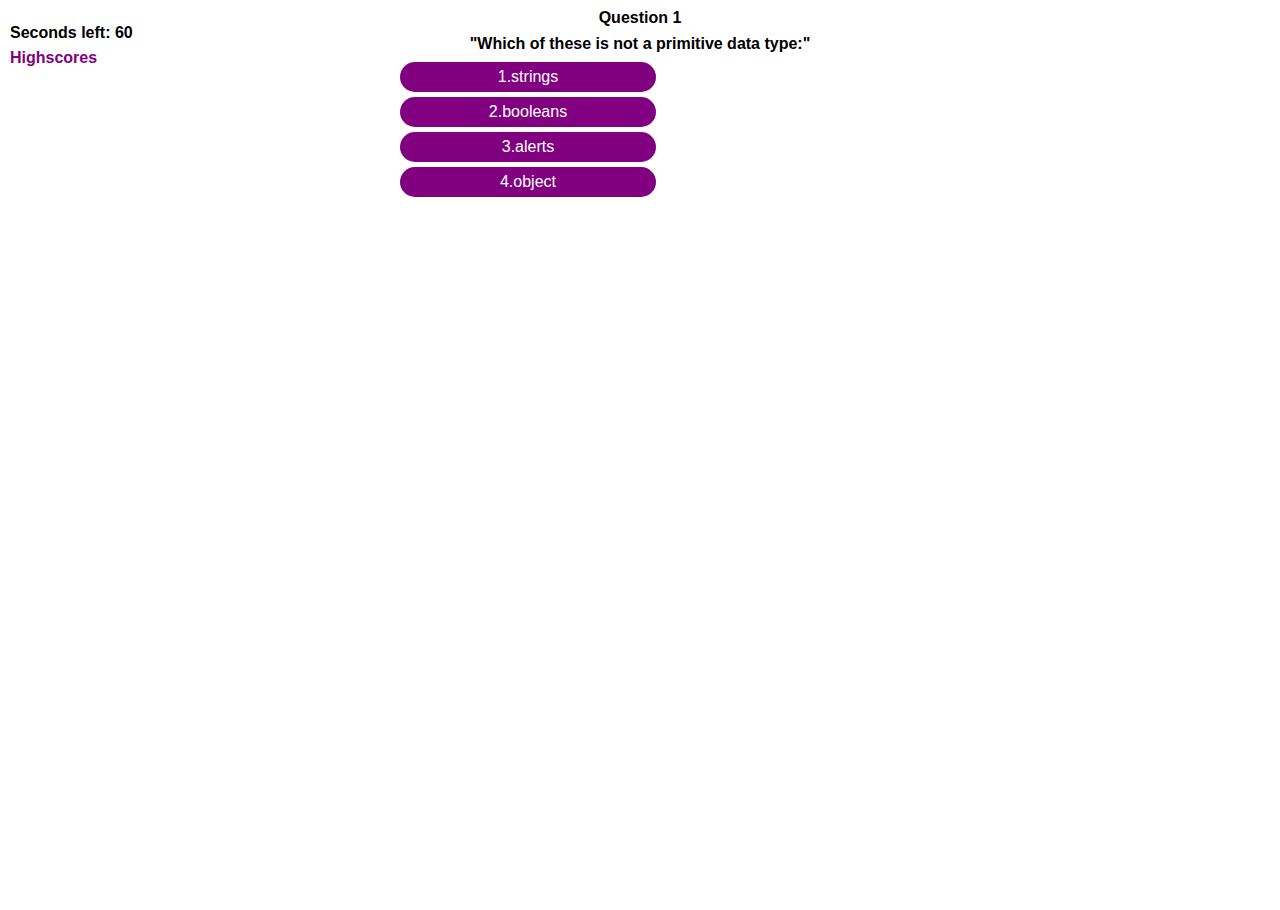
==== page1.html @ 062862ed "update questions & styles" ====
<!DOCTYPE html>
<html lang="en"></html>
<head>
    <meta charset="UTF-8">
    <meta name="viewport" content="width=device-width, initial-scale=1.0">
    <link rel="stylesheet" href="./reset.css"/>
    <link rel="stylesheet" href="./styles.css"/>
    <title>Coding Quiz Game | Race The Clock & Test Your Skills</title>
    <script src="./main.js"></script>
    </head>
    <body>
        <header>
                <div class="countdwnclock">Seconds left:<span id ="time-left"> 60</span></div>
                <div class="highscores">Highscores</div>
            </header>
        <!--Questions & Answers-->
        <main>
            <!--Question 1-->
            <section>
                <h1 class="copy">Question 1</h1>
                <div class="copy">"Which of these is not a primitive data type:"</div>
                <button class="questionsbtn">1.strings</button>
                <button class="questionsbtn">2.booleans</button>
                <button class="questionsbtn">3.alerts</button>
                <button class="questionsbtn">4.object</button>

    </section>
    </body>
       
        </html>
---- styles.css ----
/**** CSS STYLES ***/ 

.text{
    font-family: Arial, Helvetica, sans-serif;
    font-weight: bold;
    font-size: x-large;
    padding-top: 10px;
    padding-bottom: 10px;
    margin-top: 100px;
    text-align: center;
    color: black;
}

.copy {
    margin-top: 10px;
    margin-bottom: 10px;
    font-family: Arial, Helvetica, sans-serif;
    font-size: medium;
    position: relative;
    color: black;
    text-align: center;
    font-weight: bold;
}
.center {
    margin: 0;
    position: absolute;
    top: 50%;
    left: 50%;
    -ms-transform: translate(-50%, -50%);
    transform: translate(-50%, -50%);
}
.container { 
    height: 200px;
    position: relative;
    border: none; 
  }

/****Questions****/
.questions{ 
    margin: 5px;
    font-size: 18px;
    cursor: pointer;
    text-decoration: none;
    outline: none;
    color: #fff;
    background-color: purple;
    border: none;
    border-radius: 15px;
    box-shadow: 0 9px #999;
    margin-right: 200px;
    margin-left: 200px;

  }
  /***Buttons***/
  .button:hover {background-color: purple;
    transform: scale(1.1);
  }
  .button:active {
      box-shadow: 0 5px #666;
      transform: translateY(4px);
  }

  .start{ 
    padding: 15px 25px;
    font-size: 24px;
    cursor: pointer;
    position: relative;
    text-decoration: none;
    outline: none;
    color: #fff;
    background-color: purple;
    border: none;
    border-radius: 15px;
    box-shadow: 0 9px #999;
  }
  .button:hover {background-color: purple;}
  .button:active {
      box-shadow: 0 5px #666;
      transform: translateY(4px);
  }

  /****Questions Button****/
.questionsbtn {
  margin-left: 400px;
  border: none;
  display: block;
  line-height: 10px;
  border-radius: 30px;
  margin-top: 5px;
  padding: 10px 30px;
  cursor: pointer;
  background-color: purple;
  color: #fff;
  width: 20%;
}

.countdwnclock{
  padding-top:15px;
  padding: right 15px;
  position: absolute;
  font-family: Arial, Helvetica, sans-serif;
  font-size: medium;
  font-weight: bold;
  color: black;
  margin-left: 10px;
}

.highscores{
  padding-top: 40px;
  padding-right: 15px;
  position: absolute;
  font-family: Arial, Helvetica, sans-serif;
  font-size: medium;
  font-weight: bold;
  color: purple;
  margin-left: 10px;
}
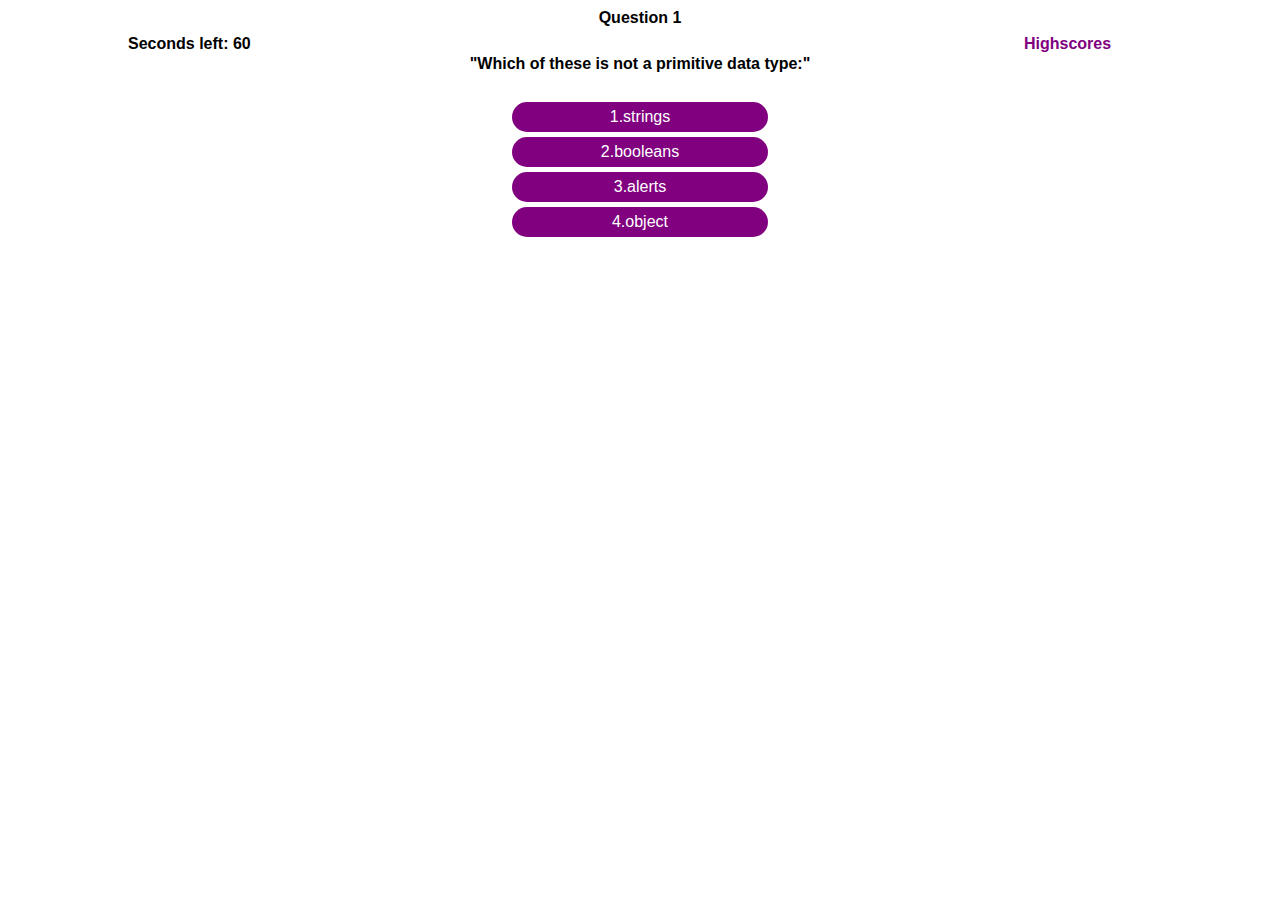
==== commit 5b5327c0: "added quesitons w btns" ====
--- a/page1.html
+++ b/page1.html
@@ -17,14 +17,15 @@
         <main>
             <!--Question 1-->
             <section>
-                <h1 class="copy">Question 1</h1>
+                <div class="copy">Question 1</div>
                 <div class="copy">"Which of these is not a primitive data type:"</div>
                 <button class="questionsbtn">1.strings</button>
                 <button class="questionsbtn">2.booleans</button>
                 <button class="questionsbtn">3.alerts</button>
                 <button class="questionsbtn">4.object</button>
 
-    </section>
+            </section>
+            
     </body>
        
         </html>
--- a/styles.css
+++ b/styles.css
@@ -12,8 +12,9 @@
 }
 
 .copy {
+    padding-bottom: 10px;
     margin-top: 10px;
-    margin-bottom: 10px;
+    margin-bottom: 20px;
     font-family: Arial, Helvetica, sans-serif;
     font-size: medium;
     position: relative;
@@ -36,19 +37,19 @@
   }
 
 /****Questions****/
-.questions{ 
-    margin: 5px;
-    font-size: 18px;
-    cursor: pointer;
-    text-decoration: none;
-    outline: none;
-    color: #fff;
-    background-color: purple;
-    border: none;
-    border-radius: 15px;
-    box-shadow: 0 9px #999;
-    margin-right: 200px;
-    margin-left: 200px;
+.questions{
+  margin-bottom: 10%; 
+  font-size: 18px;
+  cursor: pointer;
+  text-decoration: none;
+  outline: none;
+  color: #fff;
+  background-color: purple;
+  border: none;
+  border-radius: 15px;
+  box-shadow: 0 9px #999;
+  margin-right: 200px;
+  margin-left: 200px;
 
   }
   /***Buttons***/
@@ -81,7 +82,7 @@
 
   /****Questions Button****/
 .questionsbtn {
-  margin-left: 400px;
+  margin-left: 40%;
   border: none;
   display: block;
   line-height: 10px;
@@ -95,24 +96,24 @@
 }
 
 .countdwnclock{
-  padding-top:15px;
-  padding: right 15px;
   position: absolute;
+  right: auto;
+  margin-top: 2%;
+  margin-left: 10%;
   font-family: Arial, Helvetica, sans-serif;
   font-size: medium;
   font-weight: bold;
   color: black;
-  margin-left: 10px;
 }
 
 .highscores{
-  padding-top: 40px;
-  padding-right: 15px;
   position: absolute;
+  left: auto;
+  margin-top: 2%;
+  margin-left: 80%;
   font-family: Arial, Helvetica, sans-serif;
   font-size: medium;
   font-weight: bold;
   color: purple;
-  margin-left: 10px;
 }
   
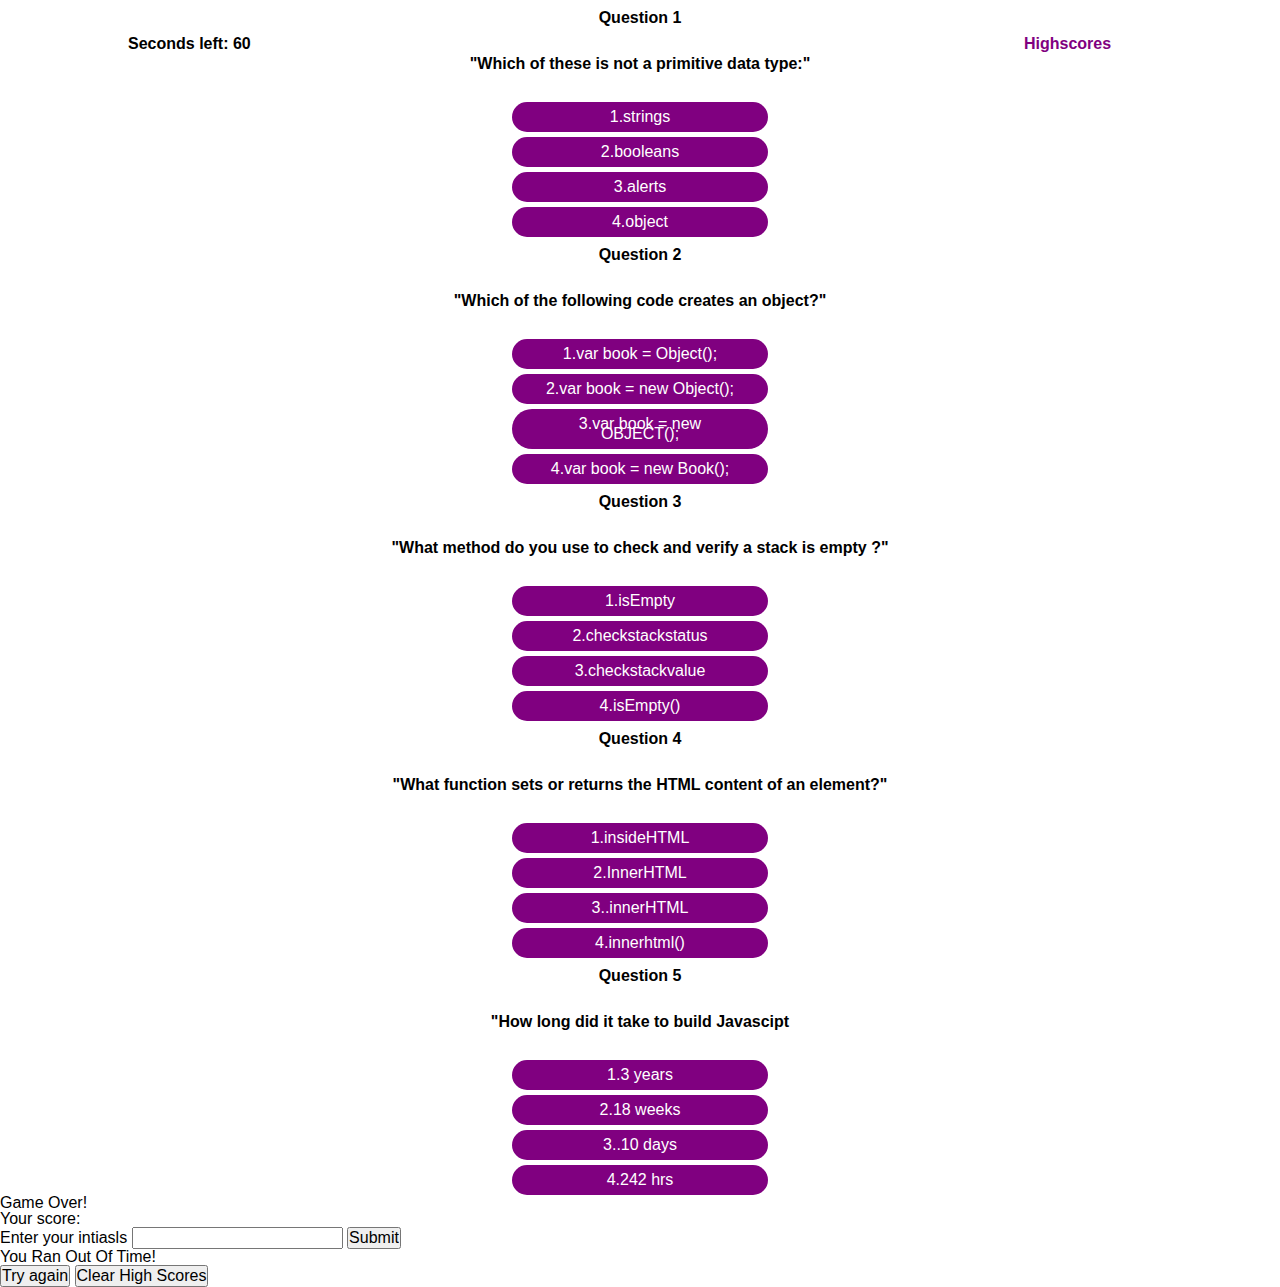
==== commit 74af580a: "add scoreboard/reset test" ====
--- a/page1.html
+++ b/page1.html
@@ -17,19 +17,68 @@
         <main>
             <!--Question 1-->
             <section>
+                <!--Answer is 4-->
                 <div class="copy">Question 1</div>
                 <div class="copy">"Which of these is not a primitive data type:"</div>
                 <button class="questionsbtn">1.strings</button>
                 <button class="questionsbtn">2.booleans</button>
                 <button class="questionsbtn">3.alerts</button>
                 <button class="questionsbtn">4.object</button>
-
             </section>
-            
+            <section>
+                <div class="copy">Question 2</div>
+                <!--Answer is 2-->
+                <div class="copy">"Which of the following code creates an object?"</div>
+                <button class="questionsbtn">1.var book = Object();</button>
+                <button class="questionsbtn">2.var book = new Object();</button>
+                <button class="questionsbtn">3.var book = new OBJECT();</button>
+                <button class="questionsbtn">4.var book = new Book();</button>
+            </section>
+            <section>
+                <div class="copy">Question 3</div>
+                <!--Answer is 4-->
+                <div class="copy">"What method do you use to check and verify a stack is empty ?"</div>
+                <button class="questionsbtn">1.isEmpty</button>
+                <button class="questionsbtn">2.checkstackstatus</button>
+                <button class="questionsbtn">3.checkstackvalue</button>
+                <button class="questionsbtn">4.isEmpty()</button>
+            </section>
+            <section>
+            <div class="copy">Question 4</div>
+                <!--Answer is 3-->
+                <div class="copy">"What function sets or returns the HTML content of an element?"</div>
+                <button class="questionsbtn">1.insideHTML</button>
+                <button class="questionsbtn">2.InnerHTML</button>
+                <button class="questionsbtn">3..innerHTML</button>
+                <button class="questionsbtn">4.innerhtml()</button>
+            </section>
+            <div class="copy">Question 5</div>
+                <!--Answer is 3-->
+                <div class="copy">"How long did it take to build Javascipt</div>
+                <button class="questionsbtn">1.3 years</button>
+                <button class="questionsbtn">2.18 weeks</button>
+                <button class="questionsbtn">3..10 days</button>
+                <button class="questionsbtn">4.242 hrs</button>
+            </section>
+            <!--Leaderboard-->
+            <section class="leadboard">
+                <p> Game Over! </p>
+                <p>Your score:<span class="yourscore"</span></span></p>
+                    </form>
+                    <label for="name">Enter your intiasls</label>
+                    <input type="name" id="name">
+                    <input type="submit" id="submit">
+                </form>
+            </section>
+            <section class="timedOut">
+                <div class="timerOut">You Ran Out Of Time!</div></p>
+            </section>
+            <button class="restart">Try again</button>
+            <button class="clearscore">Clear High Scores</button>
+            </section>
+        </main>
     </body>
-       
-        </html>
-
+    </html>
 
 
   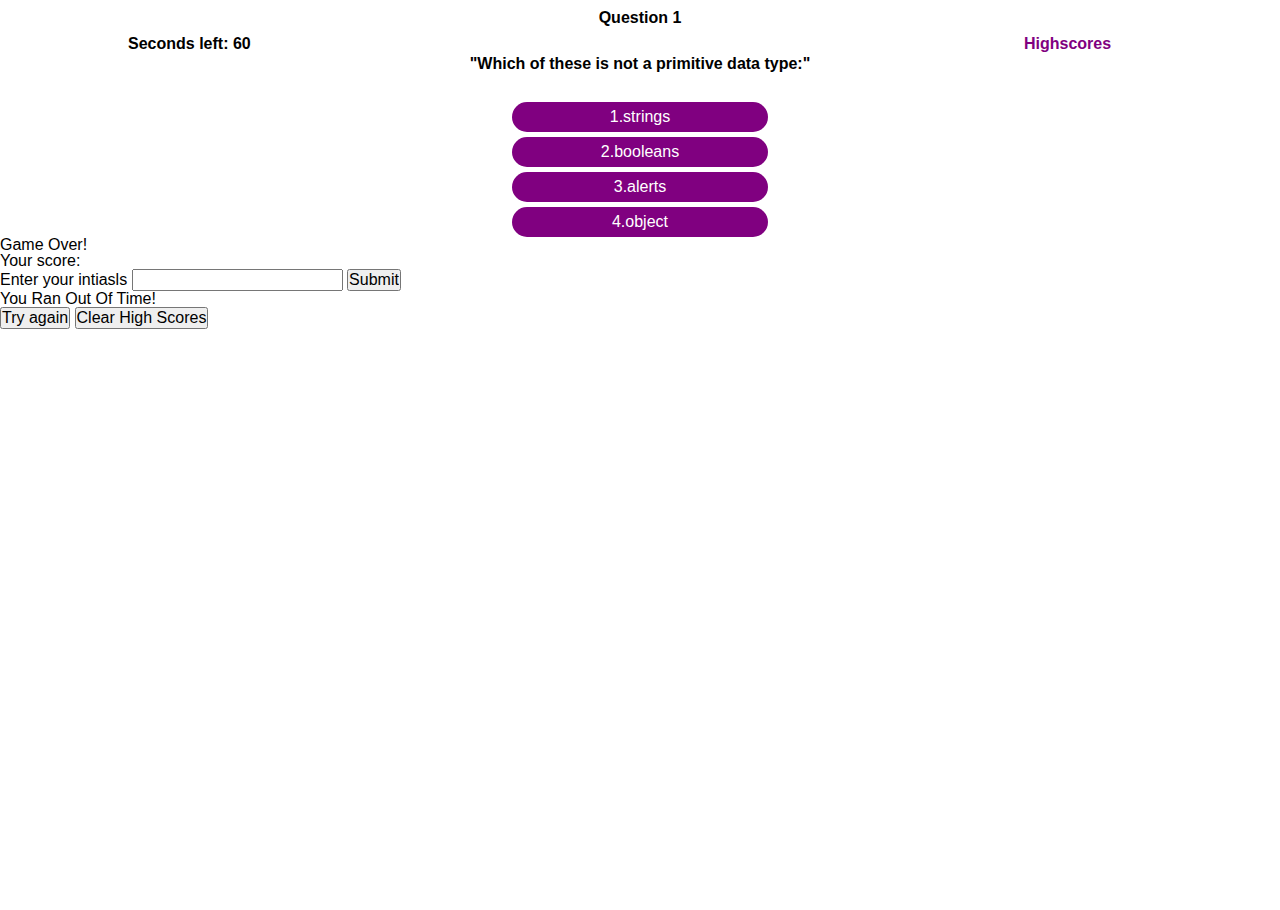
==== commit 002f7d13: "update questions js" ====
--- a/page1.html
+++ b/page1.html
@@ -6,7 +6,6 @@
     <link rel="stylesheet" href="./reset.css"/>
     <link rel="stylesheet" href="./styles.css"/>
     <title>Coding Quiz Game | Race The Clock & Test Your Skills</title>
-    <script src="./main.js"></script>
     </head>
     <body>
         <header>
@@ -16,23 +15,23 @@
         <!--Questions & Answers-->
         <main>
             <!--Question 1-->
-            <section>
+            <section id ="question1" class="active">
                 <!--Answer is 4-->
                 <div class="copy">Question 1</div>
                 <div class="copy">"Which of these is not a primitive data type:"</div>
                 <button class="questionsbtn">1.strings</button>
                 <button class="questionsbtn">2.booleans</button>
                 <button class="questionsbtn">3.alerts</button>
-                <button class="questionsbtn">4.object</button>
+                <button class="questionsbtn correctAnswer">4.object</button>
             </section>
             <section>
                 <div class="copy">Question 2</div>
-                <!--Answer is 2-->
-                <div class="copy">"Which of the following code creates an object?"</div>
-                <button class="questionsbtn">1.var book = Object();</button>
-                <button class="questionsbtn">2.var book = new Object();</button>
-                <button class="questionsbtn">3.var book = new OBJECT();</button>
-                <button class="questionsbtn">4.var book = new Book();</button>
+                <!--Answer is 1-->
+                <div class="copy">"Which company developed JavaScript?"</div>
+                <button class="questionsbtn">1.Netscape</js></button>
+                <button class="questionsbtn">2.Bell Labs</button>
+                <button class="questionsbtn">3.Sun Micro Systems</button>
+                <button class="questionsbtn">4.IBM</button>
             </section>
             <section>
                 <div class="copy">Question 3</div>
@@ -52,6 +51,7 @@
                 <button class="questionsbtn">3..innerHTML</button>
                 <button class="questionsbtn">4.innerhtml()</button>
             </section>
+            <section>
             <div class="copy">Question 5</div>
                 <!--Answer is 3-->
                 <div class="copy">"How long did it take to build Javascipt</div>
@@ -61,22 +61,23 @@
                 <button class="questionsbtn">4.242 hrs</button>
             </section>
             <!--Leaderboard-->
-            <section class="leadboard">
+            <div class="leadboard">
                 <p> Game Over! </p>
                 <p>Your score:<span class="yourscore"</span></span></p>
                     </form>
                     <label for="name">Enter your intiasls</label>
                     <input type="name" id="name">
-                    <input type="submit" id="submit">
+                    <input type="submit" id="submit questionsbtn">
                 </form>
-            </section>
-            <section class="timedOut">
+            </div>
+            <div class="timedOut">
                 <div class="timerOut">You Ran Out Of Time!</div></p>
-            </section>
+            </div>
             <button class="restart">Try again</button>
             <button class="clearscore">Clear High Scores</button>
-            </section>
+            </div>
         </main>
+        <script src="./main.js"></script>
     </body>
     </html>
 
--- a/styles.css
+++ b/styles.css
@@ -35,6 +35,14 @@
     position: relative;
     border: none; 
   }
+section.active {
+  display: block;
+
+}
+
+section {
+  display: none;
+}
 
 /****Questions****/
 .questions{
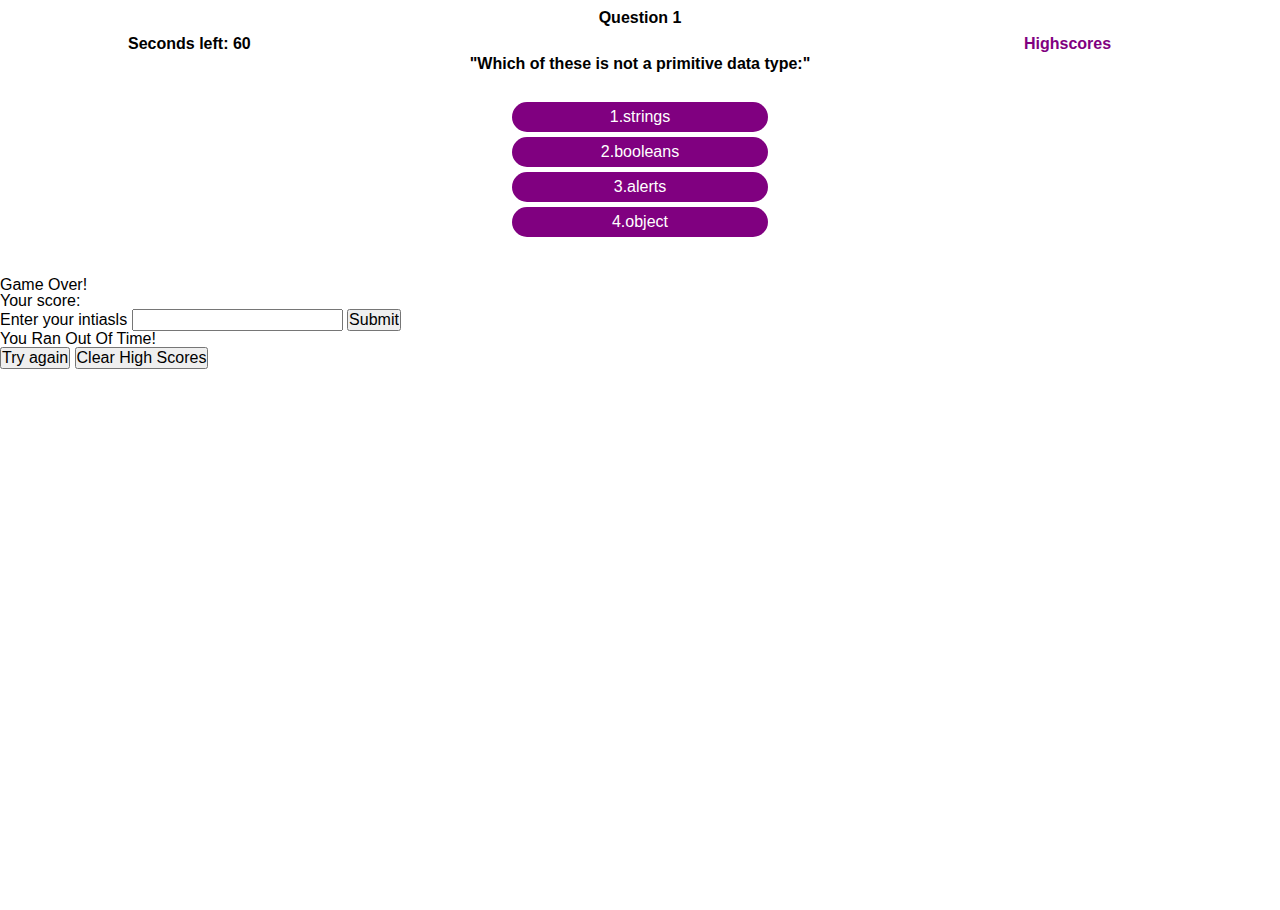
==== commit 35a18aeb: "update questions & vars" ====
--- a/page1.html
+++ b/page1.html
@@ -14,52 +14,62 @@
             </header>
         <!--Questions & Answers-->
         <main>
-            <!--Question 1-->
+            <!--q1-->
             <section id ="question1" class="active">
+                <div class="copy">Question 1</div>
                 <!--Answer is 4-->
-                <div class="copy">Question 1</div>
                 <div class="copy">"Which of these is not a primitive data type:"</div>
                 <button class="questionsbtn">1.strings</button>
                 <button class="questionsbtn">2.booleans</button>
                 <button class="questionsbtn">3.alerts</button>
                 <button class="questionsbtn correctAnswer">4.object</button>
+                <div score class ="copy"></div>
             </section>
-            <section>
+    
+    
+            <!--q2-->
+            <section id="question2">
                 <div class="copy">Question 2</div>
                 <!--Answer is 1-->
                 <div class="copy">"Which company developed JavaScript?"</div>
-                <button class="questionsbtn">1.Netscape</js></button>
+                <button class="questionsbtn correctAnswer">1.Netscape</button>
                 <button class="questionsbtn">2.Bell Labs</button>
                 <button class="questionsbtn">3.Sun Micro Systems</button>
                 <button class="questionsbtn">4.IBM</button>
             </section>
-            <section>
-                <div class="copy">Question 3</div>
+    
+            <!--q3-->
+            <section id="question3">
                 <!--Answer is 4-->
                 <div class="copy">"What method do you use to check and verify a stack is empty ?"</div>
                 <button class="questionsbtn">1.isEmpty</button>
                 <button class="questionsbtn">2.checkstackstatus</button>
                 <button class="questionsbtn">3.checkstackvalue</button>
-                <button class="questionsbtn">4.isEmpty()</button>
+                <button class="questionsbtn correctAnswer">4.isEmpty()</button>
             </section>
-            <section>
+
+            <!--q4-->
+            <section id="question4">
             <div class="copy">Question 4</div>
                 <!--Answer is 3-->
                 <div class="copy">"What function sets or returns the HTML content of an element?"</div>
                 <button class="questionsbtn">1.insideHTML</button>
                 <button class="questionsbtn">2.InnerHTML</button>
-                <button class="questionsbtn">3..innerHTML</button>
+                <button class="questionsbtn correctAnswer">3..innerHTML</button>
                 <button class="questionsbtn">4.innerhtml()</button>
             </section>
-            <section>
+
+            <!--q5-->
+            <section id ="question5">
             <div class="copy">Question 5</div>
                 <!--Answer is 3-->
                 <div class="copy">"How long did it take to build Javascipt</div>
                 <button class="questionsbtn">1.3 years</button>
                 <button class="questionsbtn">2.18 weeks</button>
-                <button class="questionsbtn">3..10 days</button>
+                <button class="questionsbtn >3..10 days</button>
                 <button class="questionsbtn">4.242 hrs</button>
             </section>
+
             <!--Leaderboard-->
             <div class="leadboard">
                 <p> Game Over! </p>
@@ -67,7 +77,7 @@
                     </form>
                     <label for="name">Enter your intiasls</label>
                     <input type="name" id="name">
-                    <input type="submit" id="submit questionsbtn">
+                    <input type="submit" id="submit" "questionsbtn">
                 </form>
             </div>
             <div class="timedOut">
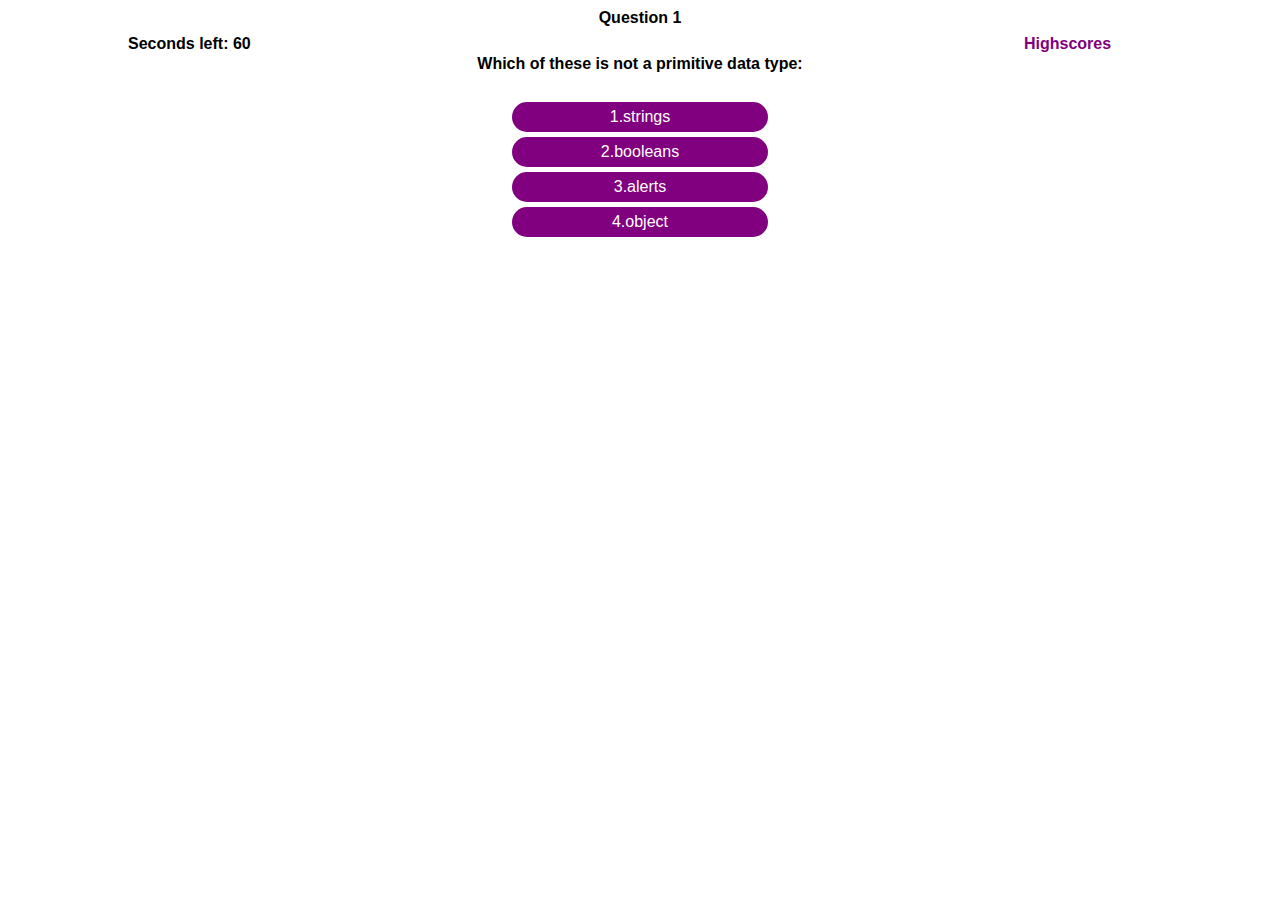
==== commit 6316c4a0: "build questions button dynamic" ====
--- a/page1.html
+++ b/page1.html
@@ -15,78 +15,8 @@
         <!--Questions & Answers-->
         <main>
             <!--q1-->
-            <section id ="question1" class="active">
-                <div class="copy">Question 1</div>
-                <!--Answer is 4-->
-                <div class="copy">"Which of these is not a primitive data type:"</div>
-                <button class="questionsbtn">1.strings</button>
-                <button class="questionsbtn">2.booleans</button>
-                <button class="questionsbtn">3.alerts</button>
-                <button class="questionsbtn correctAnswer">4.object</button>
-                <div score class ="copy"></div>
-            </section>
-    
-    
-            <!--q2-->
-            <section id="question2">
-                <div class="copy">Question 2</div>
-                <!--Answer is 1-->
-                <div class="copy">"Which company developed JavaScript?"</div>
-                <button class="questionsbtn correctAnswer">1.Netscape</button>
-                <button class="questionsbtn">2.Bell Labs</button>
-                <button class="questionsbtn">3.Sun Micro Systems</button>
-                <button class="questionsbtn">4.IBM</button>
-            </section>
-    
-            <!--q3-->
-            <section id="question3">
-                <!--Answer is 4-->
-                <div class="copy">"What method do you use to check and verify a stack is empty ?"</div>
-                <button class="questionsbtn">1.isEmpty</button>
-                <button class="questionsbtn">2.checkstackstatus</button>
-                <button class="questionsbtn">3.checkstackvalue</button>
-                <button class="questionsbtn correctAnswer">4.isEmpty()</button>
-            </section>
+           
 
-            <!--q4-->
-            <section id="question4">
-            <div class="copy">Question 4</div>
-                <!--Answer is 3-->
-                <div class="copy">"What function sets or returns the HTML content of an element?"</div>
-                <button class="questionsbtn">1.insideHTML</button>
-                <button class="questionsbtn">2.InnerHTML</button>
-                <button class="questionsbtn correctAnswer">3..innerHTML</button>
-                <button class="questionsbtn">4.innerhtml()</button>
-            </section>
-
-            <!--q5-->
-            <section id ="question5">
-            <div class="copy">Question 5</div>
-                <!--Answer is 3-->
-                <div class="copy">"How long did it take to build Javascipt</div>
-                <button class="questionsbtn">1.3 years</button>
-                <button class="questionsbtn">2.18 weeks</button>
-                <button class="questionsbtn >3..10 days</button>
-                <button class="questionsbtn">4.242 hrs</button>
-            </section>
-
-            <!--Leaderboard-->
-            <div class="leadboard">
-                <p> Game Over! </p>
-                <p>Your score:<span class="yourscore"</span></span></p>
-                    </form>
-                    <label for="name">Enter your intiasls</label>
-                    <input type="name" id="name">
-                    <input type="submit" id="submit" "questionsbtn">
-                </form>
-            </div>
-            <div class="timedOut">
-                <div class="timerOut">You Ran Out Of Time!</div></p>
-            </div>
-            <button class="restart">Try again</button>
-            <button class="clearscore">Clear High Scores</button>
-            </div>
-        </main>
         <script src="./main.js"></script>
     </body>
     </html>
--- a/styles.css
+++ b/styles.css
@@ -124,4 +124,44 @@
   font-weight: bold;
   color: purple;
 }
-  
+
+#submit{
+  margin-left: 40%;
+  border: none;
+  display: block;
+  line-height: 10px;
+  border-radius: 30px;
+  margin-top: 5px;
+  padding: 10px 30px;
+  cursor: pointer;
+  background-color: purple;
+  color: #fff;
+  width: 20%;
+}
+
+.restart{
+  margin-left: 40%;
+  border: none;
+  display: block;
+  line-height: 10px;
+  border-radius: 30px;
+  margin-top: 5px;
+  padding: 10px 30px;
+  cursor: pointer;
+  background-color: purple;
+  color: #fff;
+  width: 20%;
+}
+.clearscore{
+  margin-left: 40%;
+  border: none;
+  display: block;
+  line-height: 10px;
+  border-radius: 30px;
+  margin-top: 5px;
+  padding: 10px 30px;
+  cursor: pointer;
+  background-color: purple;
+  color: #fff;
+  width: 20%;
+}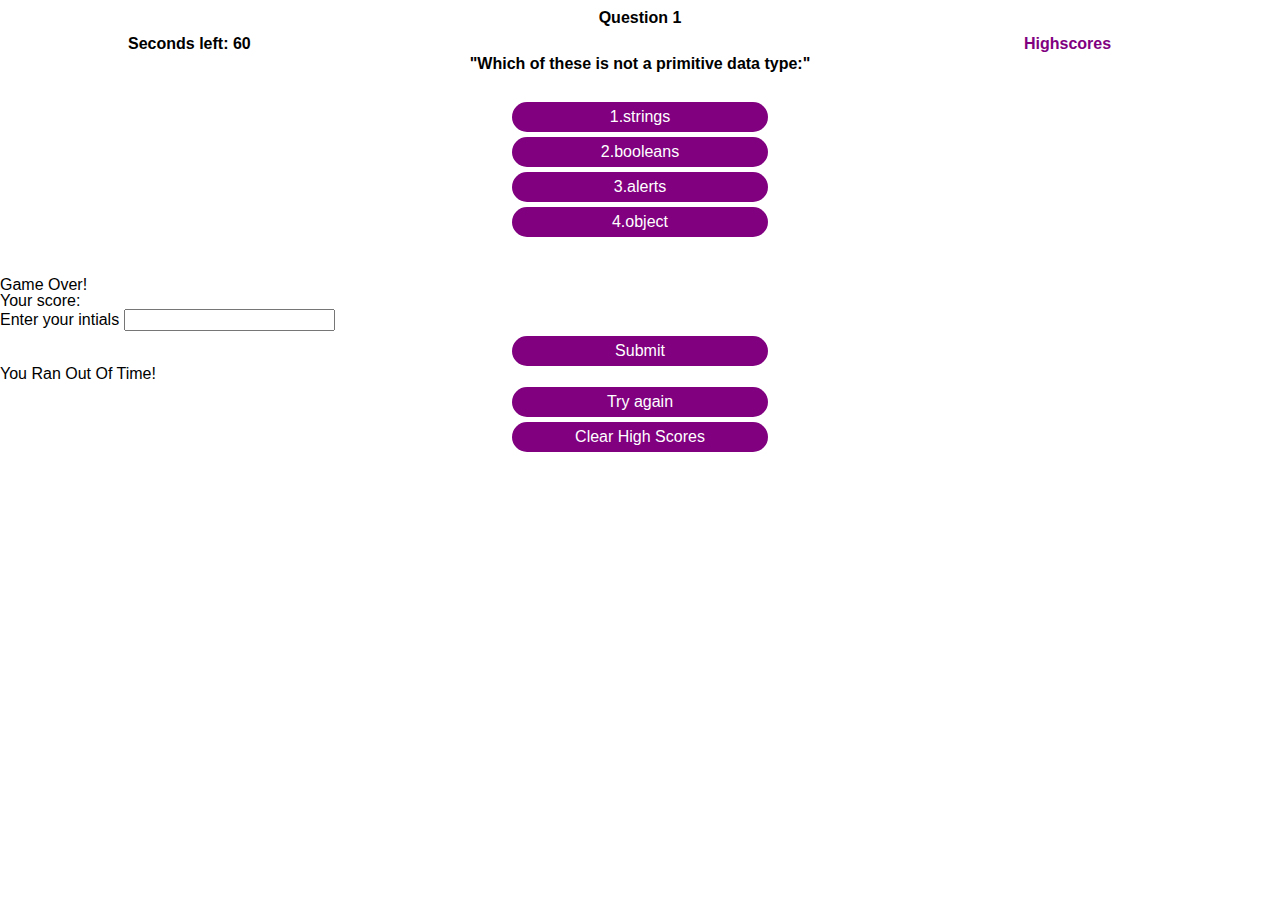
==== commit c58daa2e: "v1" ====
--- a/page1.html
+++ b/page1.html
@@ -15,8 +15,36 @@
         <!--Questions & Answers-->
         <main>
             <!--q1-->
-           
+            <section id ="question1" class="active">
+                <div class="copy">Question 1</div>
+                <!--Answer is 4-->
+                <div class="copy">"Which of these is not a primitive data type:"</div>
+                <button class="questionsbtn">1.strings</button>
+                <button class="questionsbtn">2.booleans</button>
+                <button class="questionsbtn">3.alerts</button>
+                <button class="questionsbtn correctAnswer">4.object</button>
+                <div score class ="copy"></div>
+            </section>
+    
+    
 
+            <!--Leaderboard-->
+            <div class="leadboard">
+                <p> Game Over! </p>
+                <p>Your score:<span class="yourscore"</span></span></p>
+                    </form>
+                    <label for="name">Enter your intials</label>
+                    <input type="name" id="name">
+                    <input type="submit" id="submit" "questionsbtn">
+                </form>
+            </div>
+            <div class="timedOut">
+                <div class="timerOut">You Ran Out Of Time!</div></p>
+            </div>
+            <button class="restart">Try again</button>
+            <button class="clearscore">Clear High Scores</button>
+            </div>
+        </main>
         <script src="./main.js"></script>
     </body>
     </html>
